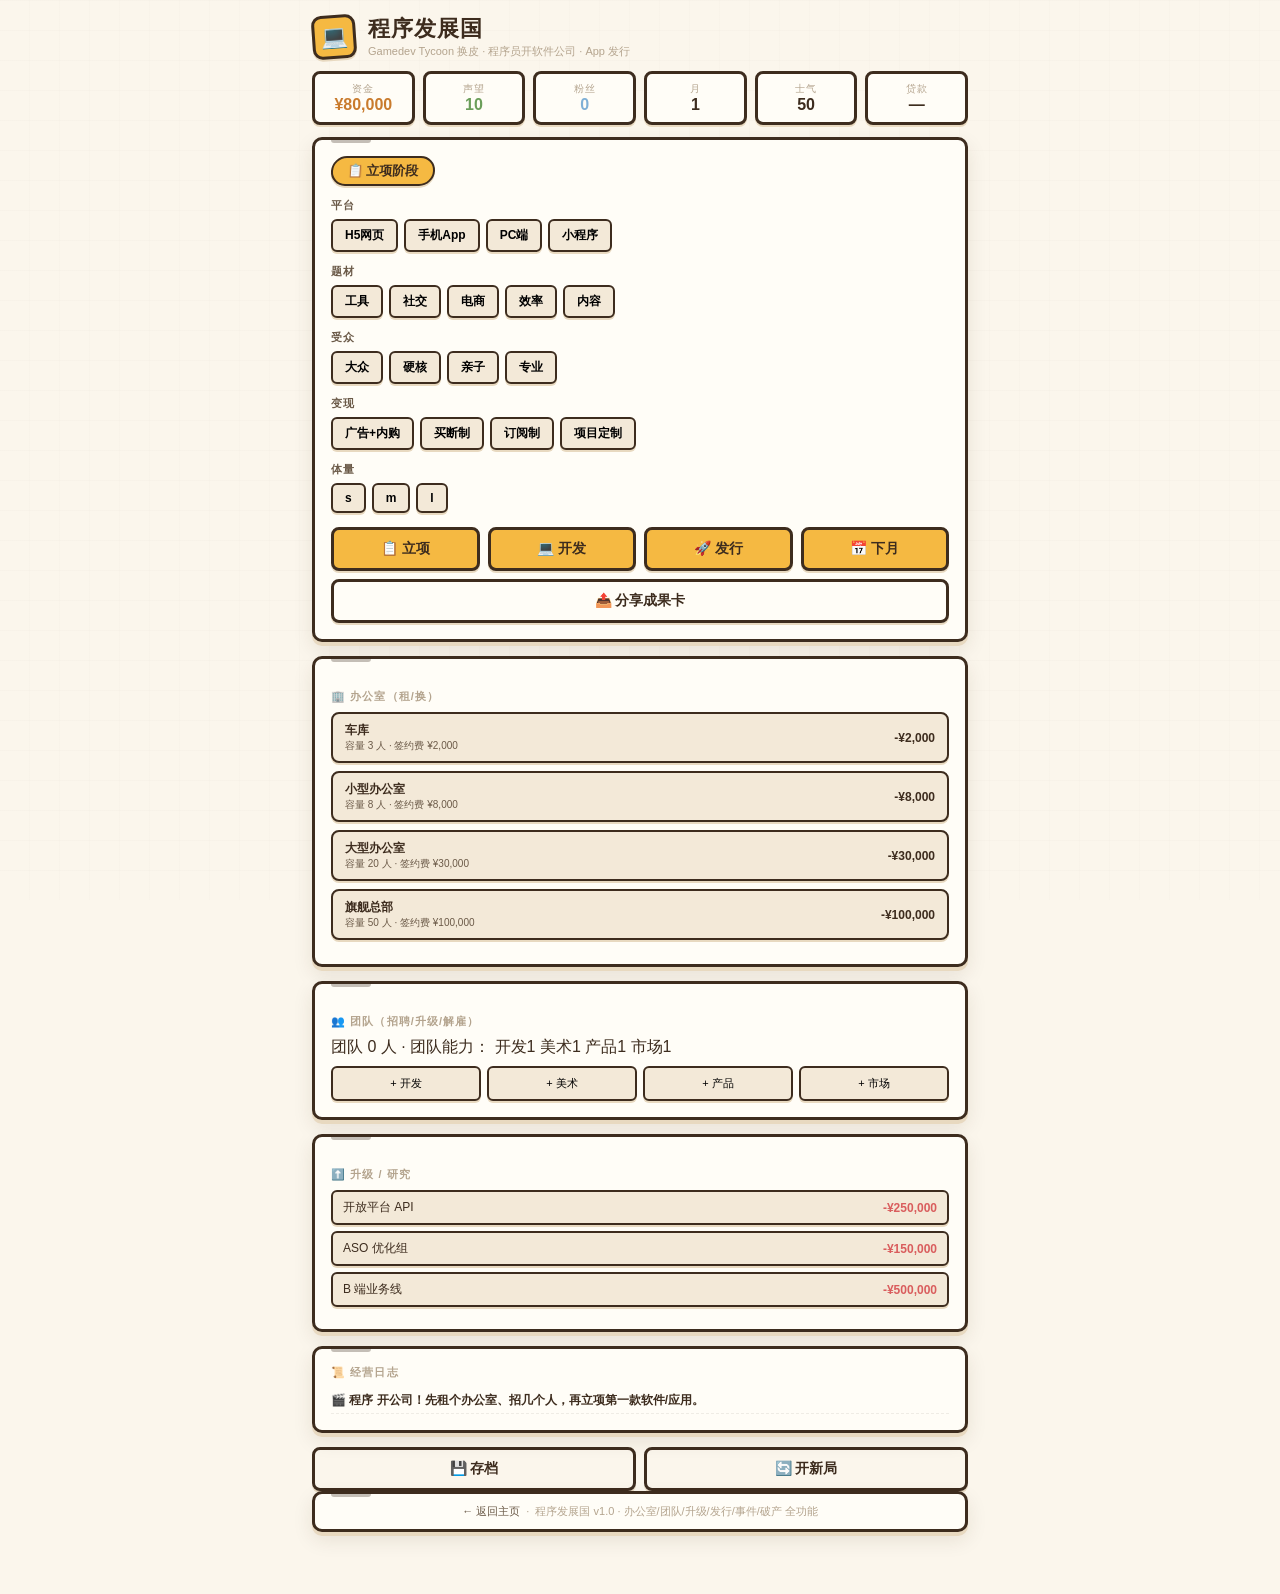
==== games/app/index.html @ 3fb0c0ad "全功能发展国引擎 + 4 域换皮 + UI/CSS/首页 (office/staff/events/bankruptcy/save)" ====
<!DOCTYPE html>
<html lang="zh-CN">
<head>
  <meta charset="UTF-8">
  <meta name="viewport" content="width=device-width,initial-scale=1">
  <title>程序发展国 · Tycoon Tycoon</title>
  <link rel="stylesheet" href="../../stylesheets/tycoon.css">
</head>
<body data-domain="app">
<div id="tycoon">
  <div class="title">
    <div class="logo">💻</div>
    <div>
      <h1>程序发展国</h1>
      <div class="sub">Gamedev Tycoon 换皮 · 程序员开软件公司 · App 发行</div>
    </div>
  </div>

  <div class="hud">
    <div class="item money"><div class="label">资金</div><div class="val" id="hudMoney">--</div></div>
    <div class="item rep"><div class="label">声望</div><div class="val" id="hudRep">--</div></div>
    <div class="item fans"><div class="label">粉丝</div><div class="val" id="hudFans">--</div></div>
    <div class="item"><div class="label">月</div><div class="val" id="hudMonth">--</div></div>
    <div class="item"><div class="label">士气</div><div class="val" id="hudMorale">50</div></div>
    <div class="item"><div class="label">贷款</div><div class="val" id="hudLoan">—</div></div>
  </div>

  <div class="card" id="stageCard">
    <div id="panelBody"></div>
    <div class="actions">
      <button class="btn" id="btnGreenlight">📋 立项</button>
      <button class="btn" id="btnDevelop">💻 开发</button>
      <button class="btn" id="btnShip">🚀 发行</button>
      <button class="btn" id="btnNextMonth">📅 下月</button>
    </div>
    <button class="btn ghost" id="btnShare" style="width:100%;margin-top:8px">📤 分享成果卡</button>
  </div>

  <div class="card">
    <div class="upgSection">
      <h3>🏢 办公室（租/换）</h3>
      <div id="officeBody"></div>
    </div>
  </div>

  <div class="card">
    <div class="upgSection">
      <h3>👥 团队（招聘/升级/解雇）</h3>
      <div id="staffBody"></div>
    </div>
  </div>

  <div class="card">
    <div class="upgSection">
      <h3>⬆️ 升级 / 研究</h3>
      <div id="upgBody"></div>
    </div>
  </div>

  <div class="card logSection">
    <h3>📜 经营日志</h3>
    <div id="logBody"></div>
  </div>

  <div class="actions">
    <button class="btn ghost" id="btnSave">💾 存档</button>
    <button class="btn ghost" id="btnReset">🔄 开新局</button>
  </div>

  <div class="card mini" style="text-align:center;color:var(--mut);font-size:11px">
    <a href="../../index.html" style="color:var(--ink2);text-decoration:none">← 返回主页</a>
    &nbsp;·&nbsp; 程序发展国 v1.0 · 办公室/团队/升级/发行/事件/破产 全功能
  </div>
</div>

<script src="../../common/engine.js"></script>
<script src="../../common/profiles.js"></script>
<script src="../../common/ui.js"></script>
<script src="../../common/core-ui.js"></script>
<script src="../../common/boot.js"></script>
</body>
</html>
---- stylesheets/tycoon.css ----
/* ============================================================================
 * 发展国 · 2.5D 手账像素风
 * ==========================================================================*/
:root{
  --bg:#FBF6EC; --bg2:#F3E9D8; --card:#FFFDF7;
  --ink:#3D2C1E; --ink2:#6B5A48; --mut:#B4A48E;
  --gold:#F5B942; --blue:#7FB0D6; --green:#6B9E5A; --red:#D95D5D; --pink:#F5A0A0;
  --shadow:0 4px 0 #E8D9C0,0 8px 20px rgba(60,40,20,.1);
  --shadow-sm:0 2px 0 #E8D9C0;
  --radius:10px;
  font-family:"Noto Sans SC","PingFang SC","Microsoft YaHei",sans-serif;
}
*{box-sizing:border-box;margin:0;padding:0}
html,body{height:100%}
body{background:var(--bg);color:var(--ink);overflow-x:hidden}

/* ---- 纸纹理背景 ---- */
body::before{content:'';position:fixed;inset:0;pointer-events:none;z-index:0;
  background:
    repeating-linear-gradient(0deg,transparent,transparent 29px,rgba(60,40,20,.03) 30px),
    repeating-linear-gradient(90deg,transparent,transparent 29px,rgba(60,40,20,.02) 30px);
}

/* ---- 顶层布局 ---- */
#tycoon{position:relative;z-index:1;max-width:680px;margin:0 auto;padding:14px 12px 48px}

/* ---- 标题区 ---- */
.title{display:flex;align-items:center;gap:12px;margin-bottom:12px}
.title .logo{width:44px;height:44px;background:var(--gold);border:3px solid var(--ink);border-radius:10px;
  display:grid;place-items:center;font-size:22px;box-shadow:var(--shadow-sm);transform:rotate(-4deg)}
.title h1{font-size:22px;letter-spacing:.05em}
.title .sub{font-size:11px;color:var(--mut)}

/* ---- HUD ---- */
.hud{display:flex;gap:8px;margin-bottom:12px;flex-wrap:wrap}
.hud .item{flex:1;min-width:80px;background:var(--card);border:3px solid var(--ink);border-radius:8px;
  padding:8px 10px;box-shadow:var(--shadow-sm);text-align:center}
.hud .item .label{font-size:10px;color:var(--mut);letter-spacing:.1em}
.hud .item .val{font-size:16px;font-weight:700;color:var(--ink)}
.hud .item.money .val{color:#C97B2D}
.hud .item.rep .val{color:var(--green)}
.hud .item.fans .val{color:var(--blue)}

/* ---- 主卡片 ---- */
.card{background:var(--card);border:3px solid var(--ink);border-radius:var(--radius);
  box-shadow:var(--shadow);padding:16px;margin-bottom:14px;position:relative}
.card::before{content:'';position:absolute;top:-3px;left:16px;width:40px;height:6px;
  background:var(--ink);border-radius:3px;opacity:.3}
.card.mini{padding:10px 14px}
.card.danger{border-color:var(--red)}
.card.danger::before{background:var(--red)}
.card.good{border-color:var(--green)}

/* ---- 阶段标签 ---- */
.stageTag{display:inline-block;background:var(--gold);color:var(--ink);font-weight:700;
  padding:4px 14px;border:2px solid var(--ink);border-radius:20px;
  font-size:13px;margin-bottom:12px;box-shadow:var(--shadow-sm);transform:skew(-4deg)}
.card .stageTag{transform:skew(-4deg)}

/* ---- 选择行 ---- */
.pickRow{margin-bottom:12px}
.pickRow label{display:block;font-size:11px;font-weight:700;color:var(--ink2);
  margin-bottom:6px;letter-spacing:.08em}
.pickGrid{display:flex;flex-wrap:wrap;gap:6px}
.chip{background:var(--bg2);border:2px solid var(--ink);border-radius:6px;
  padding:6px 12px;font-size:12px;font-weight:600;cursor:pointer;
  transition:all .12s;box-shadow:var(--shadow-sm)}
.chip:hover{transform:translateY(-2px)}
.chip.on{background:var(--gold);color:var(--ink);box-shadow:0 3px 0 var(--ink)}
.chip:active{transform:translateY(0)}

/* ---- 属性滑杆 ---- */
.attrLine{display:flex;align-items:center;gap:8px;margin:6px 0}
.attrLine span{width:40px;font-size:12px;font-weight:600}
.attrLine .attr{flex:1;accent-color:var(--gold);height:18px}
.attrLine b{width:30px;text-align:center;font-size:13px}
input[type="range"].attr{-webkit-appearance:none;height:18px;background:transparent}
input[type="range"].attr::-webkit-slider-runnable-track{height:6px;background:var(--bg2);border-radius:3px;border:2px solid var(--ink)}
input[type="range"].attr::-webkit-slider-thumb{-webkit-appearance:none;width:18px;height:18px;
  background:var(--gold);border:3px solid var(--ink);border-radius:4px;cursor:pointer;margin-top:-8px;
  box-shadow:0 2px 0 var(--ink)}
input[type="range"].attr::-moz-range-track{height:6px;background:var(--bg2);border-radius:3px;border:2px solid var(--ink)}
input[type="range"].attr::-moz-range-thumb{width:18px;height:18px;background:var(--gold);
  border:3px solid var(--ink);border-radius:4px;cursor:pointer}

/* ---- 人员滑杆 ---- */
.staffGrid{margin:8px 0}
.staffRow{display:flex;align-items:center;gap:8px;margin:6px 0}
.staffRow span{width:40px;font-size:12px;font-weight:600}
.staffRow .attr{flex:1}
.staffRow b{width:30px;text-align:center;font-size:13px}

/* ---- 发行结果 ---- */
.billRow{display:flex;justify-content:space-between;padding:6px 0;border-bottom:1px dashed rgba(60,40,20,.12);font-size:13px}
.billRow b{font-weight:700}
.billRow .up{color:var(--green)}
.billRow .down{color:var(--red)}

/* ---- 升级区 ---- */
.upgSection{margin-top:14px}
.upgSection h3{font-size:11px;color:var(--mut);letter-spacing:.1em;margin-bottom:8px}
.upgRow{display:flex;justify-content:space-between;align-items:center;padding:7px 10px;
  background:var(--bg2);border:2px solid var(--ink);border-radius:6px;margin-bottom:6px;
  cursor:pointer;box-shadow:var(--shadow-sm);transition:all .1s;font-size:12px}
.upgRow:hover{transform:translateX(2px)}
.upgRow b{font-weight:700}
.upgRow b.poor{color:var(--red)}
.upgRow b.ok{color:var(--green)}

/* ---- 按钮区 ---- */
.actions{display:flex;gap:8px;flex-wrap:wrap;margin-top:14px}
.btn{flex:1;min-width:100px;background:var(--gold);border:3px solid var(--ink);border-radius:8px;
  padding:10px;font-size:14px;font-weight:700;cursor:pointer;box-shadow:var(--shadow-sm);
  transition:all .1s;color:var(--ink)}
.btn:hover{transform:translateY(-1px);box-shadow:0 5px 0 var(--ink)}
.btn:active{transform:translateY(2px);box-shadow:0 2px 0 var(--ink)}
.btn.ghost{background:transparent}
.btn.big{min-width:200px;font-size:16px;padding:12px}
.btn.danger{background:var(--red);color:#fff}

/* ---- 日志 ---- */
.logSection h3{font-size:11px;color:var(--mut);letter-spacing:.1em;margin-bottom:8px}
#logBody{max-height:200px;overflow-y:auto}
.logLine{font-size:12px;padding:4px 0;border-bottom:1px dashed rgba(60,40,20,.08);color:var(--ink2)}
.logLine:nth-child(1){color:var(--ink);font-weight:600}

/* ---- 结局横幅 ---- */
.endingBanner{position:fixed;inset:0;z-index:99;background:rgba(60,40,20,.7);display:none;
  place-items:center;backdrop-filter:blur(4px)}
.endingBanner.show{display:grid}
.endingBanner .inner{background:var(--card);border:4px solid var(--ink);border-radius:14px;
  padding:28px;max-width:420px;width:90%;text-align:center;box-shadow:0 8px 40px rgba(0,0,0,.3)}
.endingBanner .icon{font-size:48px;margin-bottom:12px}
.endingBanner h2{font-size:20px;margin-bottom:8px}
.endingBanner p{font-size:13px;color:var(--ink2);margin-bottom:16px}

/* ---- 分享卡弹窗 ---- */
.shareModal{position:fixed;inset:0;z-index:100;background:rgba(60,40,20,.7);
  display:none;place-items:center;backdrop-filter:blur(4px)}
.shareModal.show{display:grid}
.shareModal .inner{background:var(--card);border:4px solid var(--ink);border-radius:14px;
  padding:20px;max-width:440px;width:92%}
.shareModal img{width:100%;border:3px solid var(--ink);border-radius:8px}
.shareModal .shareBtns{display:flex;gap:8px;margin-top:12px}
.shareModal .shareBtns button{flex:1;padding:8px;border:2px solid var(--ink);border-radius:6px;
  background:var(--bg2);cursor:pointer;font-size:13px;font-weight:600}

/* ---- 金币飞动画 ---- */
.coin-fly{position:fixed;width:28px;height:28px;background:var(--gold);
  border:2px solid var(--ink);border-radius:50%;font-size:16px;
  display:grid;place-items:center;z-index:200;pointer-events:none;
  animation:coinFly .8s ease-out forwards}
@keyframes coinFly{
  0%{opacity:1;transform:translateY(0) scale(1)}
  100%{opacity:0;transform:translateY(-120px) scale(.5)}
}

/* ---- 彩带雨 ---- */
.confetti{position:fixed;width:8px;height:12px;z-index:200;pointer-events:none;
  animation:confettiFall 1.5s ease-in forwards}
@keyframes confettiFall{
  0%{opacity:1;transform:translateY(0) rotate(0)}
  100%{opacity:0;transform:translateY(100vh) rotate(720deg)}
}

/* ---- 震动反馈 ---- */
.shake{animation:shake .4s}
@keyframes shake{0%,100%{transform:translateX(0)}25%{transform:translateX(-6px)}75%{transform:translateX(6px)}}

/* ---- 首页网格 ---- */
.homeGrid{display:grid;grid-template-columns:1fr 1fr;gap:12px;margin:14px 0}
.homeCard{background:var(--card);border:3px solid var(--ink);border-radius:12px;
  padding:16px;cursor:pointer;box-shadow:var(--shadow);transition:all .15s;
  display:flex;flex-direction:column;gap:8px}
.homeCard:hover{transform:translateY(-3px);box-shadow:0 6px 0 var(--ink)}
.homeCard .icon{font-size:36px}
.homeCard h2{font-size:16px}
.homeCard p{font-size:11px;color:var(--mut);flex:1}
.homeCard .tag{font-size:10px;background:var(--gold);padding:2px 8px;border-radius:4px;
  border:2px solid var(--ink);width:fit-content}

/* ---- 事件闪烁 ---- */
.eventFlash{animation:eventFlash .6s}
@keyframes eventFlash{0%{background:var(--gold)}100%{background:var(--card)}}

/* ---- 办公室面板 ---- */
.officeRow{display:flex;justify-content:space-between;align-items:center;padding:8px 12px;
  background:var(--bg2);border:2px solid var(--ink);border-radius:8px;margin-bottom:8px;
  cursor:pointer;box-shadow:var(--shadow-sm);transition:all .1s;font-size:12px}
.officeRow:hover{transform:translateX(2px)}
.officeRow.on{background:var(--gold);box-shadow:0 3px 0 var(--ink)}
.officeRow .oname{font-weight:700}
.officeRow .odetail{font-size:10px;color:var(--ink2)}
.officeRow .orent{font-weight:700}

/* ---- 员工卡片 ---- */
.empCard{display:flex;justify-content:space-between;align-items:center;padding:8px 12px;
  background:var(--card);border:2px solid var(--ink);border-radius:8px;margin-bottom:8px;
  box-shadow:var(--shadow-sm)}
.empCard .ename{font-size:12px;font-weight:700}
.empCard .edetail{font-size:10px;color:var(--mut)}
.empCard .emeta{display:flex;gap:12px;align-items:center}
.empCard .lvl{background:var(--blue);color:#fff;font-size:10px;font-weight:700;
  padding:2px 6px;border-radius:4px;border:1px solid var(--ink)}
.empCard .mbtns{display:flex;gap:4px}
.empCard .mbtn{font-size:10px;padding:4px 8px;border:1px solid var(--ink);border-radius:4px;
  background:var(--bg2);cursor:pointer}
.empCard .mbtn:hover{background:var(--gold)}
.empCard .mbtn.del{background:var(--red);color:#fff}

/* ---- 招聘按钮组 ---- */
.hireGrid{display:flex;flex-wrap:wrap;gap:6px;margin-top:8px}
.hireBtn{flex:1;min-width:70px;text-align:center;padding:8px 6px;background:var(--bg2);
  border:2px solid var(--ink);border-radius:6px;font-size:11px;cursor:pointer;box-shadow:var(--shadow-sm)}
.hireBtn:hover{background:var(--gold)}

/* ---- 士气条 ---- */
.moraleBar{height:14px;background:var(--bg2);border:2px solid var(--ink);border-radius:7px;
  overflow:hidden;margin:8px 0}
.moraleBar .fill{height:100%;background:linear-gradient(90deg,var(--green),var(--gold));transition:width .3s}

/* ---- 事件弹窗（临时浮层） ---- */
.eventToast{position:fixed;bottom:20px;left:50%;transform:translateX(-50%);z-index:150;
  background:var(--card);border:3px solid var(--ink);border-radius:10px;padding:12px 18px;
  box-shadow:0 6px 24px rgba(0,0,0,.25);max-width:90%;font-size:13px;font-weight:600;
  opacity:0;transition:opacity .3s}
.eventToast.show{opacity:1}
.eventToast.good{border-color:var(--green)}
.eventToast.bad{border-color:var(--red)}

/* ---- 贷款提示 ---- */
.loanTag{display:inline-block;background:var(--red);color:#fff;font-size:10px;font-weight:700;
  padding:2px 8px;border-radius:4px;margin-left:8px}

/* ---- 趋势提示 ---- */
.trendTag{display:inline-block;background:var(--blue);color:#fff;font-size:10px;font-weight:700;
  padding:2px 8px;border-radius:4px}

/* ---- 发行统计大卡 ---- */
.statsCard .billRow{font-size:14px}
.statsCard .billRow .val{font-size:15px;font-weight:700}

/* ---- 响应式 ---- */
@media(max-width:480px){
  .homeGrid{grid-template-columns:1fr}
  .btn.big{min-width:100%}
}
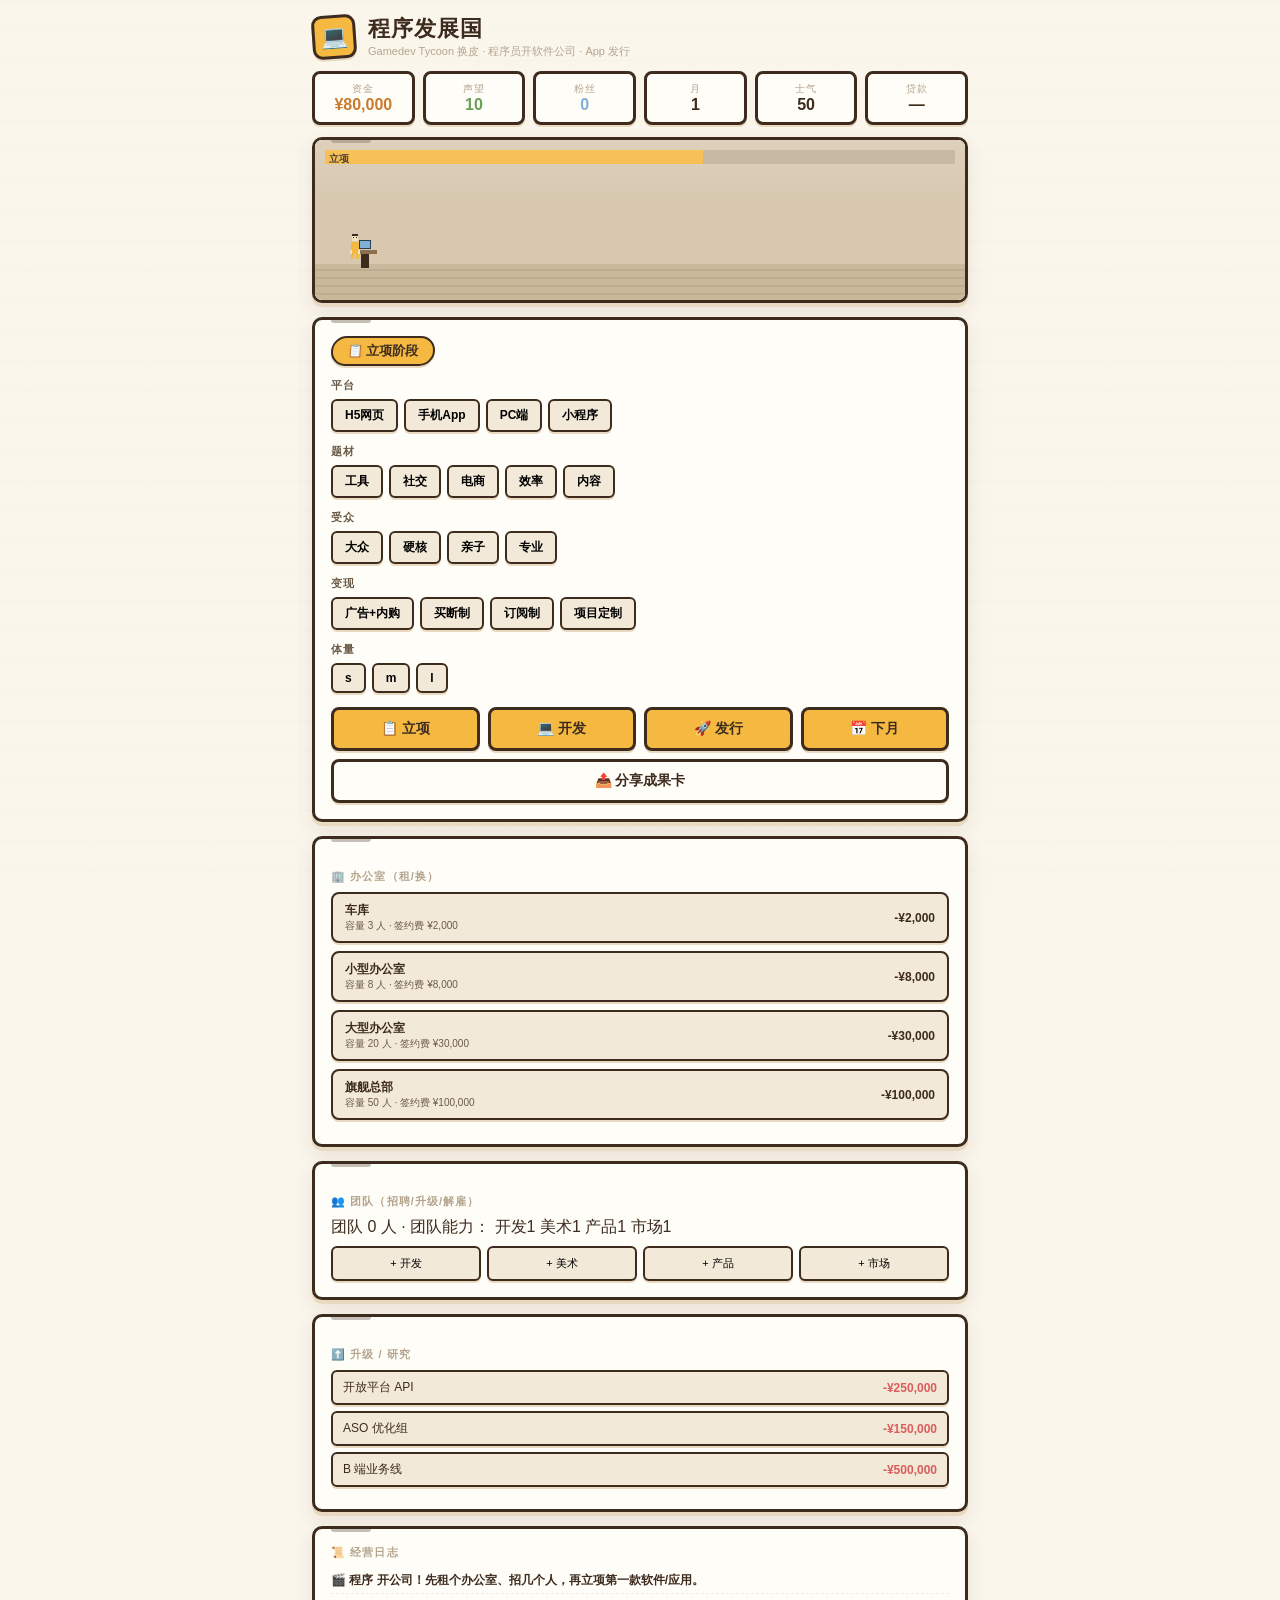
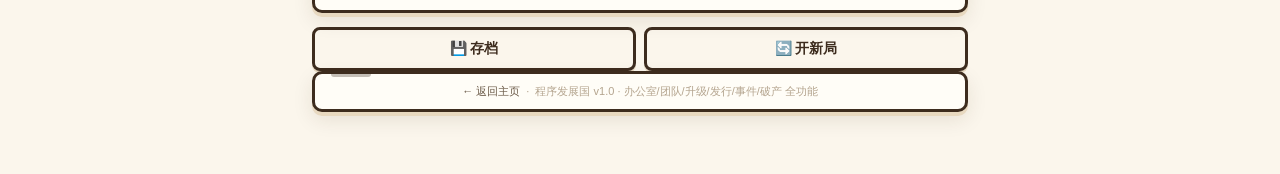
==== commit 5bf5cba7: "+像素场景画板（车库→小办→大办→总部）+ 角色动画 + 时间轴 + 开发进度条 + BGM 阶段音乐" ====
--- a/games/app/index.html
+++ b/games/app/index.html
@@ -23,6 +23,10 @@
     <div class="item"><div class="label">月</div><div class="val" id="hudMonth">--</div></div>
     <div class="item"><div class="label">士气</div><div class="val" id="hudMorale">50</div></div>
     <div class="item"><div class="label">贷款</div><div class="val" id="hudLoan">—</div></div>
+  </div>
+
+  <div class="sceneWrap card" id="sceneWrap">
+    <canvas id="scene" width="640" height="160"></canvas>
   </div>
 
   <div class="card" id="stageCard">
@@ -76,6 +80,7 @@
 <script src="../../common/engine.js"></script>
 <script src="../../common/profiles.js"></script>
 <script src="../../common/ui.js"></script>
+<script src="../../common/scene.js"></script>
 <script src="../../common/core-ui.js"></script>
 <script src="../../common/boot.js"></script>
 </body>
--- a/stylesheets/tycoon.css
+++ b/stylesheets/tycoon.css
@@ -144,6 +144,12 @@
 .shareModal .shareBtns{display:flex;gap:8px;margin-top:12px}
 .shareModal .shareBtns button{flex:1;padding:8px;border:2px solid var(--ink);border-radius:6px;
   background:var(--bg2);cursor:pointer;font-size:13px;font-weight:600}
+
+/* ---- 场景画板（Kairosoft 像素风） ---- */
+.sceneWrap{padding:0;overflow:hidden;position:relative}
+.sceneWrap canvas{display:block;width:100%;height:160px;background:#E8F1F5;image-rendering:pixelated}
+.sceneWrap::after{content:'';position:absolute;inset:0;pointer-events:none;
+  background:linear-gradient(180deg,rgba(255,255,255,.15),transparent 40%)}
 
 /* ---- 金币飞动画 ---- */
 .coin-fly{position:fixed;width:28px;height:28px;background:var(--gold);
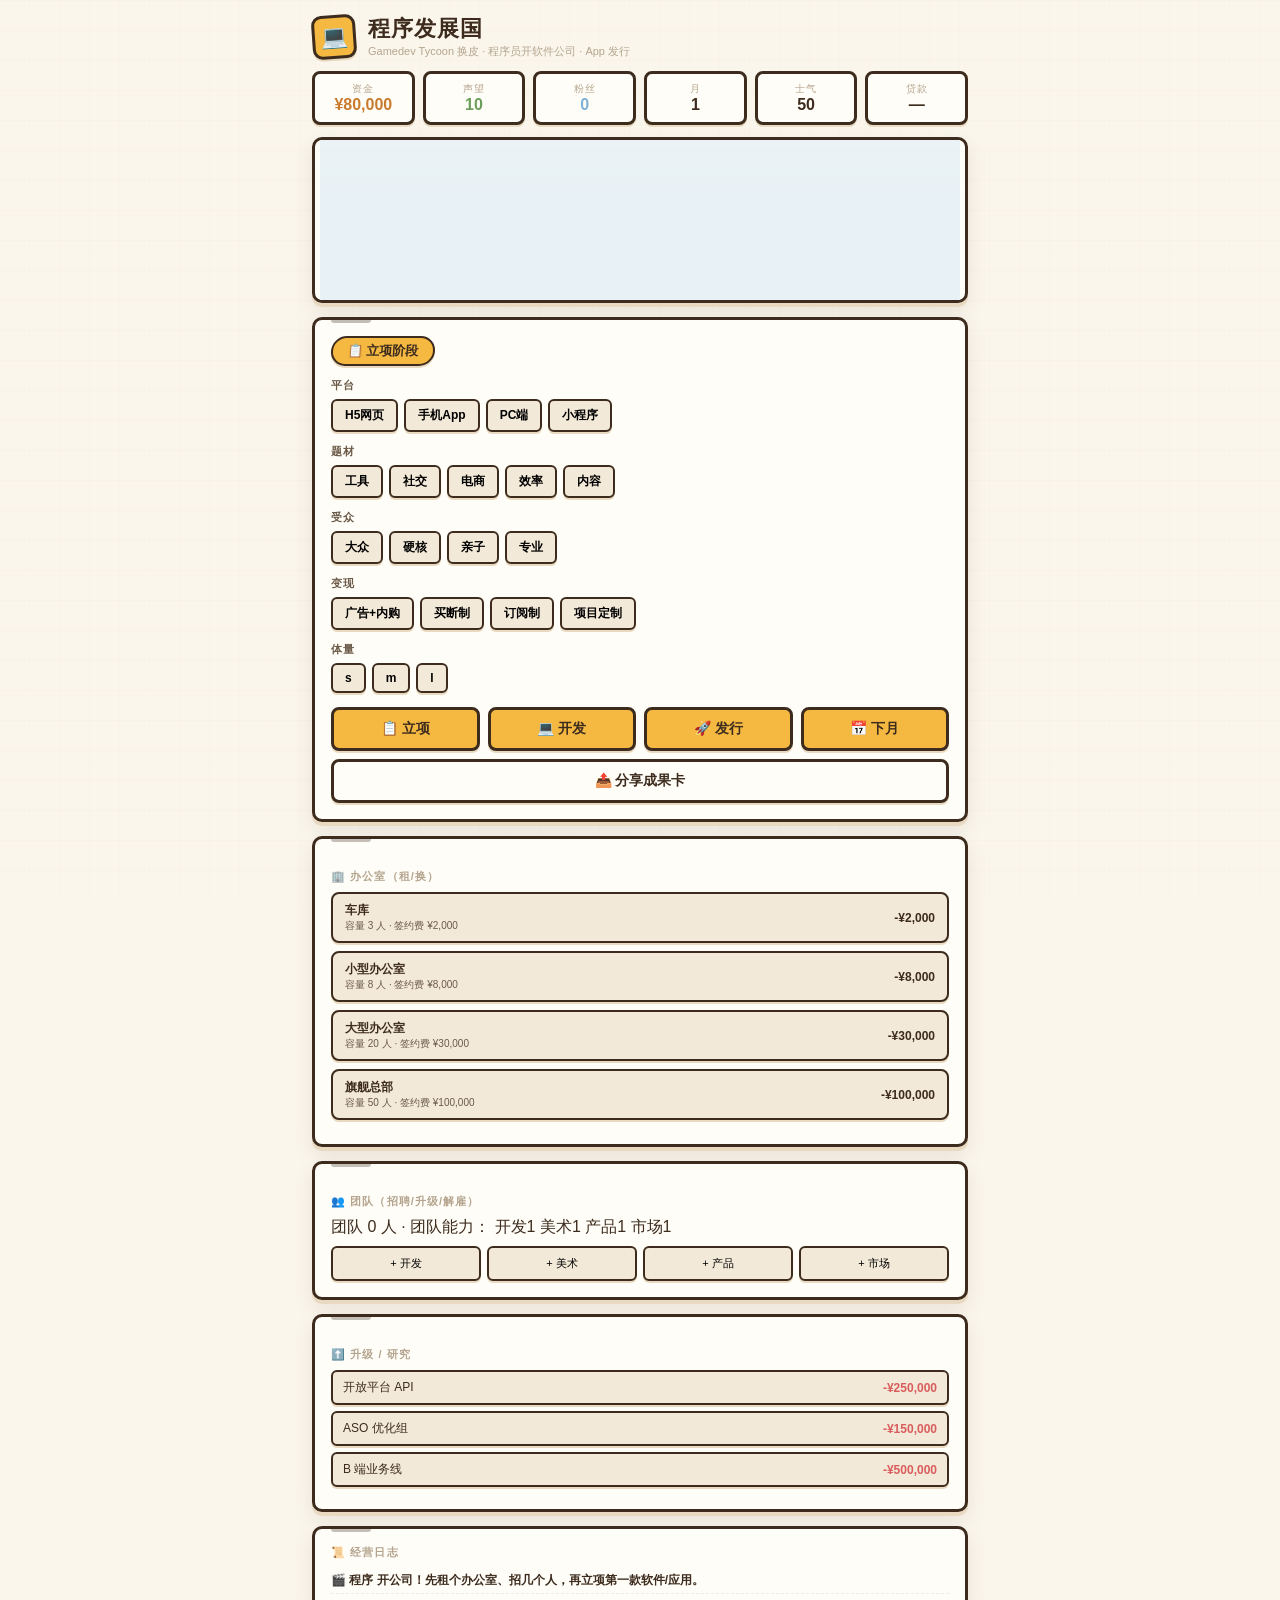
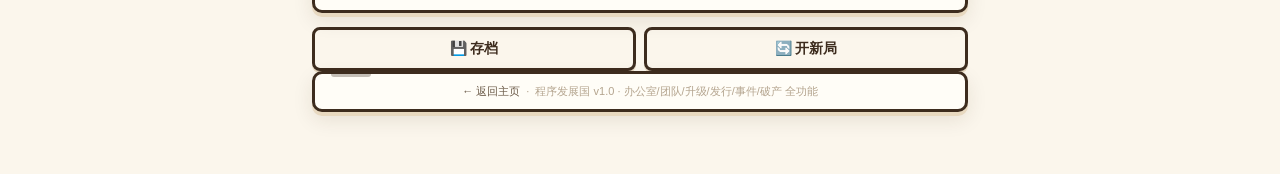
==== commit 320ea06a: "+Phaser 3 像素场景层（本地离线引入 lib/phaser.min.js） - 办公室 4 档背景切换 + 角色精灵动画 + 跳跃彩屑粒子 - 顶部时间轴条 + 底部开发进度条(tween 0" ====
--- a/games/app/index.html
+++ b/games/app/index.html
@@ -26,7 +26,7 @@
   </div>
 
   <div class="sceneWrap card" id="sceneWrap">
-    <canvas id="scene" width="640" height="160"></canvas>
+    <div id="scene"></div>
   </div>
 
   <div class="card" id="stageCard">
@@ -77,6 +77,7 @@
   </div>
 </div>
 
+<script src="../../lib/phaser.min.js"></script>
 <script src="../../common/engine.js"></script>
 <script src="../../common/profiles.js"></script>
 <script src="../../common/ui.js"></script>
--- a/stylesheets/tycoon.css
+++ b/stylesheets/tycoon.css
@@ -145,9 +145,10 @@
 .shareModal .shareBtns button{flex:1;padding:8px;border:2px solid var(--ink);border-radius:6px;
   background:var(--bg2);cursor:pointer;font-size:13px;font-weight:600}
 
-/* ---- 场景画板（Kairosoft 像素风） ---- */
+/* ---- 场景画板（Kairosoft 像素风 · Phaser 版） ---- */
 .sceneWrap{padding:0;overflow:hidden;position:relative}
-.sceneWrap canvas{display:block;width:100%;height:160px;background:#E8F1F5;image-rendering:pixelated}
+#scene{width:100%;height:160px;position:relative}
+#scene canvas{display:block;image-rendering:pixelated}
 .sceneWrap::after{content:'';position:absolute;inset:0;pointer-events:none;
   background:linear-gradient(180deg,rgba(255,255,255,.15),transparent 40%)}
 
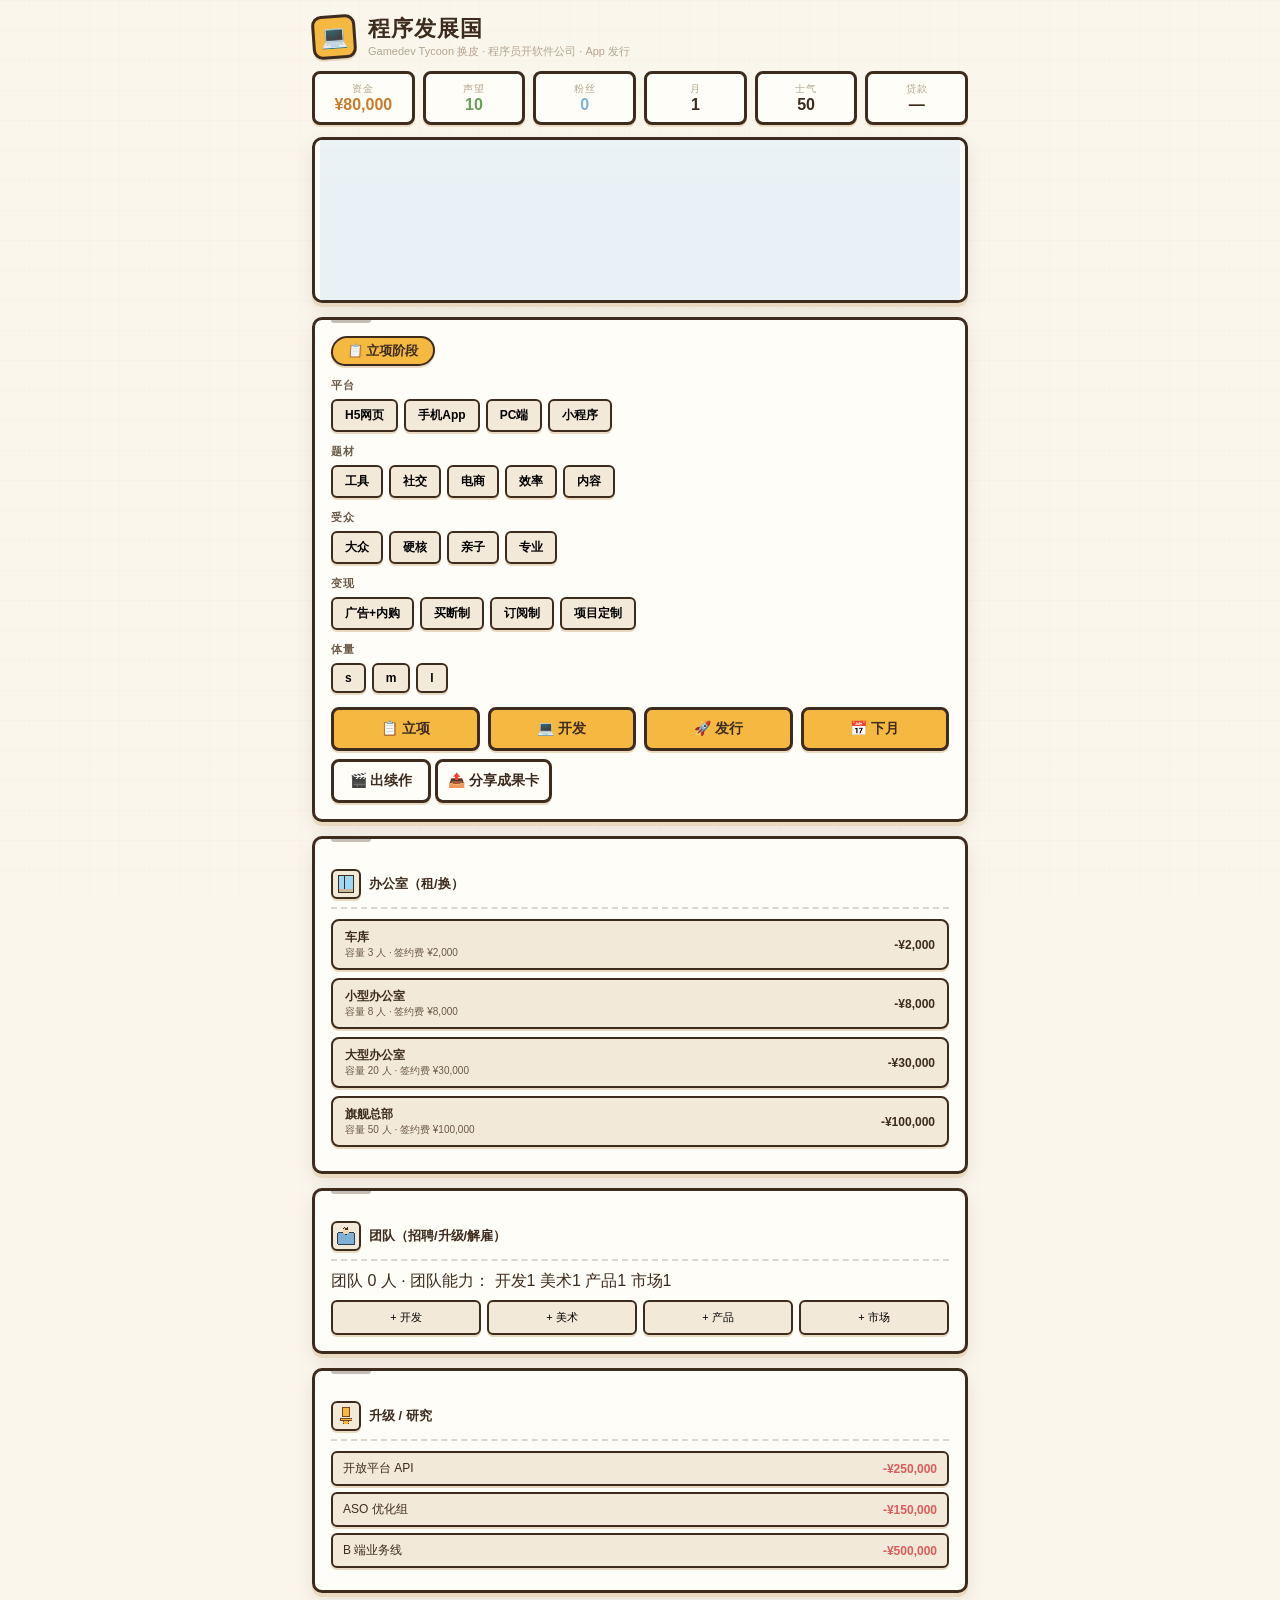
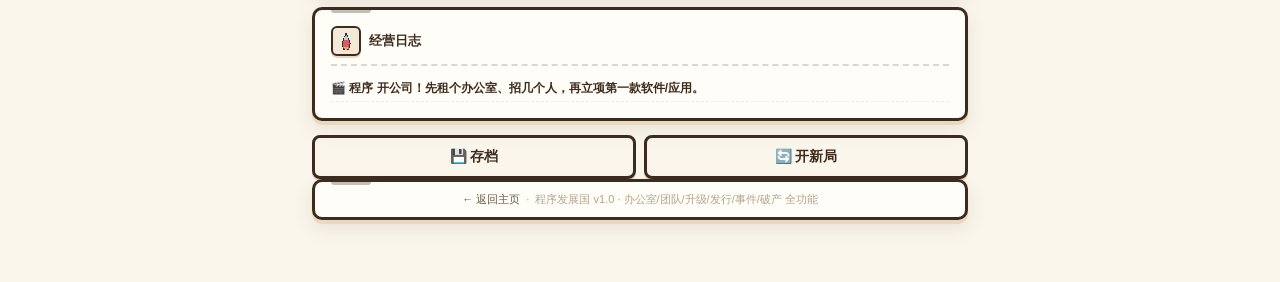
==== commit ffe6904a: "+Phaser 3 像素场景层（本地离线引入 lib/phaser.min.js） - 办公室 4 档背景切换 + 角色精灵动画 + 跳跃彩屑粒子 - 顶部时间轴条 + 底部开发进度条(tween 0" ====
--- a/games/app/index.html
+++ b/games/app/index.html
@@ -37,32 +37,35 @@
       <button class="btn" id="btnShip">🚀 发行</button>
       <button class="btn" id="btnNextMonth">📅 下月</button>
     </div>
-    <button class="btn ghost" id="btnShare" style="width:100%;margin-top:8px">📤 分享成果卡</button>
+    <div class="row between" style="margin-top:8px">
+      <button class="btn ghost" id="btnSequel" style="flex:1">🎬 出续作</button>
+      <button class="btn ghost" id="btnShare" style="flex:1">📤 分享成果卡</button>
+    </div>
   </div>
 
   <div class="card">
     <div class="upgSection">
-      <h3>🏢 办公室（租/换）</h3>
+      <h3 class="cardTitle"><img src="../../assets/icon_office.png" alt=""> 办公室（租/换）</h3>
       <div id="officeBody"></div>
     </div>
   </div>
 
   <div class="card">
     <div class="upgSection">
-      <h3>👥 团队（招聘/升级/解雇）</h3>
+      <h3 class="cardTitle"><img src="../../assets/icon_team.png" alt=""> 团队（招聘/升级/解雇）</h3>
       <div id="staffBody"></div>
     </div>
   </div>
 
   <div class="card">
     <div class="upgSection">
-      <h3>⬆️ 升级 / 研究</h3>
+      <h3 class="cardTitle"><img src="../../assets/icon_trophy.png" alt=""> 升级 / 研究</h3>
       <div id="upgBody"></div>
     </div>
   </div>
 
   <div class="card logSection">
-    <h3>📜 经营日志</h3>
+    <h3 class="cardTitle"><img src="../../assets/icon_rocket.png" alt=""> 经营日志</h3>
     <div id="logBody"></div>
   </div>
 
--- a/stylesheets/tycoon.css
+++ b/stylesheets/tycoon.css
@@ -99,6 +99,14 @@
 /* ---- 升级区 ---- */
 .upgSection{margin-top:14px}
 .upgSection h3{font-size:11px;color:var(--mut);letter-spacing:.1em;margin-bottom:8px}
+/* 卡片手绘图标（Kairosoft 手账风，icon_*.png） */
+.card h3.cardTitle{display:flex;align-items:center;gap:8px;font-size:13px;font-weight:700;color:var(--ink);
+  letter-spacing:0;margin-bottom:10px;border-bottom:2px dashed rgba(60,40,20,.18);padding-bottom:8px}
+.card h3.cardTitle img{width:30px;height:30px;image-rendering:pixelated;border:2px solid var(--ink);
+  border-radius:6px;background:var(--bg2);box-shadow:var(--shadow-sm)}
+/* 续作徽章（市场表现区） */
+.seqBadge{display:inline-block;background:var(--green);color:#fff;font-size:11px;font-weight:700;
+  padding:3px 10px;border:2px solid var(--ink);border-radius:20px;margin:6px 0;box-shadow:var(--shadow-sm)}
 .upgRow{display:flex;justify-content:space-between;align-items:center;padding:7px 10px;
   background:var(--bg2);border:2px solid var(--ink);border-radius:6px;margin-bottom:6px;
   cursor:pointer;box-shadow:var(--shadow-sm);transition:all .1s;font-size:12px}
